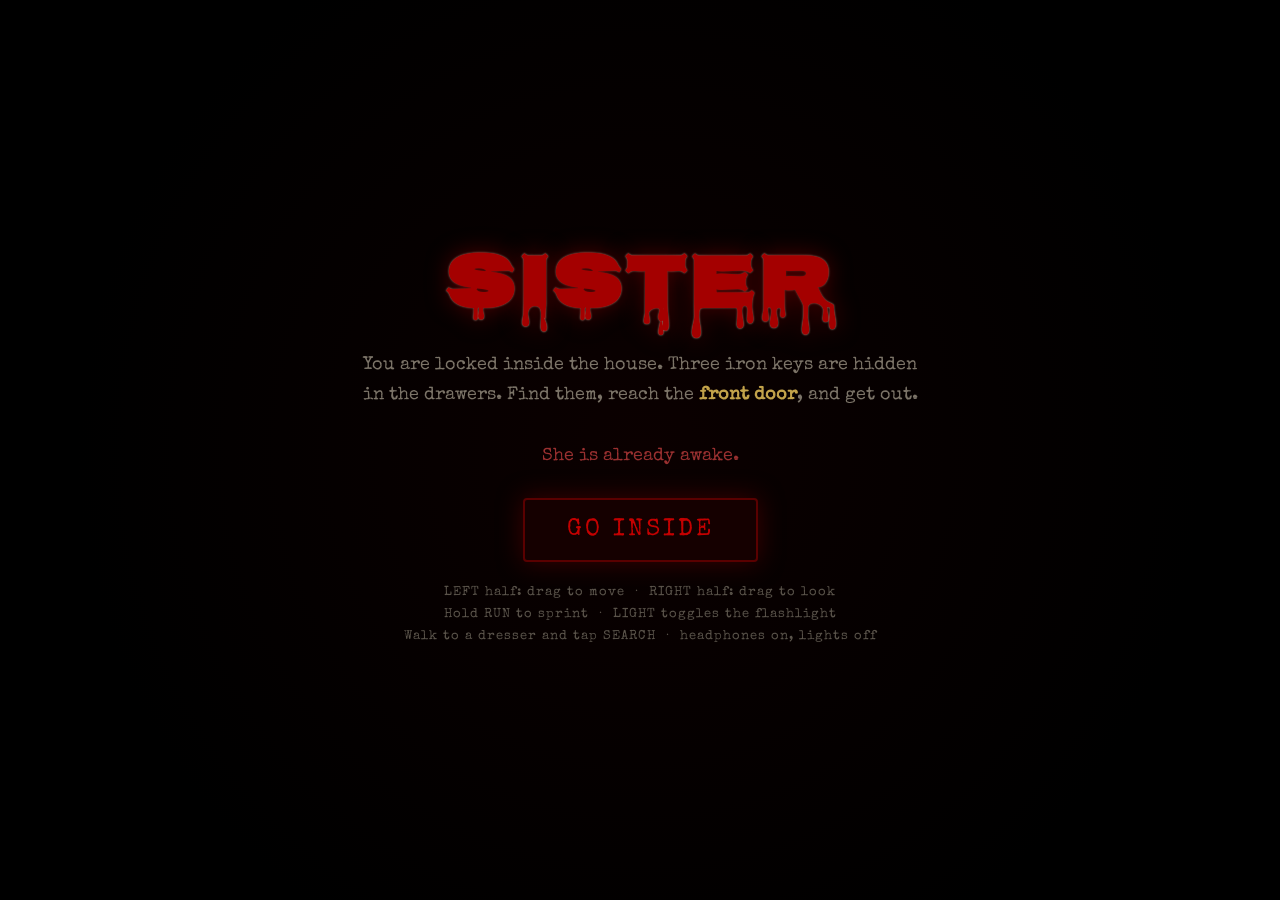
==== index3d.html @ 6b9f0861 "Add 3D version (three.js): first-person PS1/VHS horror New true-3D build alongside the 2D raycaster:" ====
<!DOCTYPE html>
<html lang="en">
<head>
<meta charset="UTF-8" />
<meta name="viewport" content="width=device-width, initial-scale=1.0, maximum-scale=1.0, user-scalable=no, viewport-fit=cover" />
<meta name="apple-mobile-web-app-capable" content="yes" />
<meta name="theme-color" content="#000000" />
<title>SISTER 3D — Don't Let Her Find You</title>
<link rel="stylesheet" href="css/style.css" />
<style>
  /* 3D canvas fills the screen, chunky upscale */
  #game { position:fixed; inset:0; width:100vw; height:100vh; display:block; image-rendering:pixelated; background:#05060a; }
  #actBtn {
    position:fixed; left:50%; transform:translateX(-50%); bottom:7vh;
    padding:14px 26px; border-radius:8px; border:2px solid #4a4420;
    background:rgba(40,36,14,0.6); color:#e3d9a6; font-family:inherit;
    font-size:clamp(14px,4vw,18px); letter-spacing:3px; z-index:7; box-shadow:0 0 18px rgba(150,130,0,0.25);
  }
  #actBtn:active { transform:translateX(-50%) scale(0.95); }
</style>
</head>
<body>
  <canvas id="game"></canvas>
  <div id="vig"></div>
  <div id="redveil"></div>

  <div id="vhs" class="hidden">
    <div id="scan"></div>
    <div id="rec"><span class="dot">●</span> REC&nbsp; <span id="tc">0:00:00</span></div>
    <div id="track"></div>
  </div>

  <div id="hud" class="hidden">
    <div id="obj">SEARCH THE DRAWERS — 0/3 KEYS</div>
    <div id="toast"></div>
  </div>

  <div id="battWrap" class="hidden"><div id="batt"></div></div>
  <div id="runBtn" class="hidden">RUN</div>
  <div id="flashBtn" class="hidden">LIGHT</div>
  <div id="actBtn" class="hidden">SEARCH</div>

  <div id="title" class="scr">
    <h1>SISTER</h1>
    <p class="sub">
      You are locked inside the house. Three iron keys are hidden in the
      drawers. Find them, reach the <b>front door</b>, and get out.<br><br>
      <i>She is already awake.</i>
    </p>
    <button class="btn" id="startBtn">GO INSIDE</button>
    <div class="tip">
      LEFT half: drag to move &nbsp;·&nbsp; RIGHT half: drag to look<br>
      Hold RUN to sprint &nbsp;·&nbsp; LIGHT toggles the flashlight<br>
      Walk to a dresser and tap SEARCH &nbsp;·&nbsp; headphones on, lights off
    </div>
  </div>

  <div id="over" class="scr hidden">
    <h1 id="overTitle">SHE FOUND YOU</h1>
    <p class="sub" id="overMsg"></p>
    <button class="btn" id="retryBtn">AGAIN</button>
  </div>

  <div id="jump" class="hidden"><canvas id="jumpCanvas"></canvas></div>

  <script type="module" src="js3d/main.js"></script>
</body>
</html>
---- css/style.css ----
/* self-hosted fonts (Google Fonts, OFL/Apache licensed) — work offline */
@font-face { font-family:'Nosifer'; src:url('../assets/fonts/Nosifer.ttf') format('truetype'); font-display:swap; }
@font-face { font-family:'Special Elite'; src:url('../assets/fonts/SpecialElite.ttf') format('truetype'); font-display:swap; }
@font-face { font-family:'Oswald'; src:url('../assets/fonts/Oswald.ttf') format('truetype'); font-weight:600; font-display:swap; }

* { margin:0; padding:0; box-sizing:border-box; -webkit-tap-highlight-color:transparent; }
html, body {
  width:100%; height:100%; overflow:hidden; background:#000; color:#b8b2a4;
  font-family:'Special Elite', 'Courier New', monospace; touch-action:none;
  user-select:none; -webkit-user-select:none; overscroll-behavior:none;
}
#game {
  display:block; position:fixed; inset:0; width:100vw; height:100vh;
  background:#000; image-rendering:pixelated;
}

/* darkness / flashlight vignette over the world */
#vig {
  position:fixed; inset:0; pointer-events:none; z-index:3;
  box-shadow: inset 0 0 26vmin 9vmin rgba(0,0,0,0.96), inset 0 0 9vmin 3vmin rgba(0,0,0,0.85);
  background: radial-gradient(ellipse 70% 60% at 50% 56%, rgba(0,0,0,0) 30%, rgba(0,0,0,0.55) 100%);
}
#redveil {
  position:fixed; inset:0; pointer-events:none; z-index:4; opacity:0; transition:opacity .15s;
  background: radial-gradient(circle at 50% 50%, rgba(120,0,0,0) 30%, rgba(130,0,0,0.6) 100%);
}

/* HUD */
#hud {
  position:fixed; top:0; left:0; right:0; z-index:6; padding:14px 16px;
  pointer-events:none; display:flex; flex-direction:column; gap:6px;
  text-shadow:0 0 6px #000, 0 1px 1px #000;
}
#obj { font-family:'Oswald','Special Elite',sans-serif; font-size:clamp(14px,3.8vw,18px); letter-spacing:2px; color:#cdc6b4; text-transform:uppercase; }
#obj b { color:#d8b24a; }
#keys { display:flex; gap:8px; font-size:clamp(18px,5vw,24px); line-height:1; }
.kslot { color:#3c352c; transition:color .3s, text-shadow .3s; }
.kslot.has { color:#e2bc4e; text-shadow:0 0 10px #b8861f; }
#toast {
  font-size:clamp(11px,3vw,14px); color:#8d8576; min-height:1.1em;
  font-style:italic; opacity:0; transition:opacity .4s;
}
#toast.show { opacity:1; }

/* on-screen controls */
#stamWrap {
  position:fixed; left:16px; bottom:16px; width:34vw; max-width:170px; height:8px;
  background:rgba(20,16,14,0.6); border:1px solid #3a322a; border-radius:4px;
  z-index:6; pointer-events:none;
}
#stam {
  height:100%; width:100%; border-radius:3px;
  background:linear-gradient(90deg,#7a2c2c,#c46a3a); transition:width .12s;
}
#runBtn {
  position:fixed; right:5vw; bottom:11vh;
  width:21vw; max-width:108px; height:21vw; max-height:108px;
  border-radius:50%; border:2px solid #4a2020; background:rgba(40,14,14,0.5);
  color:#cc9988; font-size:clamp(12px,3.4vw,15px); letter-spacing:2px; z-index:7;
  display:flex; align-items:center; justify-content:center; box-shadow:0 0 18px rgba(120,0,0,0.3);
}
#runBtn.act { background:rgba(110,20,20,0.65); transform:scale(0.94); }

#hideBtn {
  position:fixed; left:50%; transform:translateX(-50%); bottom:7vh;
  padding:14px 26px; border-radius:8px; border:2px solid #3a4a30;
  background:rgba(20,30,16,0.6); color:#bcd0a0; font-family:inherit;
  font-size:clamp(14px,4vw,18px); letter-spacing:3px; z-index:7;
  box-shadow:0 0 18px rgba(40,80,20,0.3);
}
#hideBtn.act { background:rgba(60,90,30,0.7); transform:translateX(-50%) scale(0.95); }

#flashBtn {
  position:fixed; right:5vw; bottom:30vh;
  width:17vw; max-width:88px; height:17vw; max-height:88px;
  border-radius:50%; border:2px solid #4a4420; background:rgba(40,36,14,0.5);
  color:#d8cf9a; font-size:clamp(11px,3vw,14px); letter-spacing:1px; z-index:7;
  display:flex; align-items:center; justify-content:center; box-shadow:0 0 16px rgba(150,130,0,0.25);
}
#flashBtn.act { background:rgba(120,100,20,0.6); transform:scale(0.94); }

/* battery meter (mirrors stamina, on the right) */
#battWrap {
  position:fixed; left:16px; bottom:30px; width:34vw; max-width:170px; height:8px;
  background:rgba(20,20,26,0.6); border:1px solid #2a3340; border-radius:4px;
  z-index:6; pointer-events:none;
}
#batt {
  height:100%; width:100%; border-radius:3px;
  background:linear-gradient(90deg,#2a6a8a,#7ad0ff); transition:width .2s;
}
#batt.low { background:linear-gradient(90deg,#7a2c2c,#d8b24a); }

/* ---- VHS camcorder overlay ---- */
#vhs { position:fixed; inset:0; z-index:5; pointer-events:none; }
#scan { position:absolute; inset:0;
  background:repeating-linear-gradient(0deg, rgba(0,0,0,0.22) 0px, rgba(0,0,0,0.22) 1px, rgba(0,0,0,0) 2px, rgba(0,0,0,0) 4px);
  mix-blend-mode:multiply; opacity:0.5;
}
#rec { position:absolute; top:14px; right:16px; color:#e8e2d2; letter-spacing:2px;
  font-size:clamp(13px,3.6vw,17px); text-shadow:0 0 6px #000; }
#rec .dot { color:#ff2a2a; animation:recblink 1.2s steps(1) infinite; }
@keyframes recblink { 0%,50%{opacity:1} 51%,100%{opacity:0.1} }
#track { position:absolute; left:0; right:0; height:14vh; top:-20vh;
  background:linear-gradient(180deg, rgba(255,255,255,0) 0%, rgba(255,255,255,0.10) 50%, rgba(255,255,255,0) 100%);
  filter:blur(1px); opacity:0; }
#vhs.glitch #track { animation:tracking 0.5s linear; }
@keyframes tracking { 0%{top:-20vh;opacity:0.0} 20%{opacity:0.7} 100%{top:120vh;opacity:0} }
#vhs.glitch #scan { transform:translateX(2px); }

/* overlay screens */
.scr {
  position:fixed; inset:0; z-index:20; display:flex; flex-direction:column;
  align-items:center; justify-content:center; text-align:center; padding:26px;
  background:radial-gradient(circle at center,#0b0000 0%, #000 72%);
}
.hidden { display:none !important; }

h1 {
  font-family:'Nosifer', 'Special Elite', serif;
  font-size:clamp(30px,11vw,76px); letter-spacing:2px; color:#a40000; line-height:1.05;
  text-shadow:0 0 22px #4a0000, 0 0 2px #d8c9b0; animation:flick 5s infinite; margin-bottom:18px;
}
@keyframes flick { 0%,17%,19%,21%,82%,100%{opacity:1} 18%,20%{opacity:.2} 55%{opacity:.82} }

.sub { color:#7c7468; font-size:clamp(13px,3.7vw,18px); max-width:560px; line-height:1.7; margin-bottom:26px; }
.sub b { color:#c2a24a; }
.sub i { color:#9a3030; font-style:normal; }

.btn {
  background:#150000; color:#c40000; border:2px solid #5a0000; padding:18px 42px;
  font-family:inherit; font-size:clamp(18px,5vw,24px); letter-spacing:3px; border-radius:4px;
  box-shadow:0 0 24px #3a0000; cursor:pointer; transition:transform .1s, background .2s;
}
.btn:active { transform:scale(.95); background:#2a0000; }

.tip { margin-top:20px; color:#5a534a; font-size:clamp(11px,3vw,13px); letter-spacing:1px; line-height:1.7; }

#jump { position:fixed; inset:0; z-index:30; background:#000; }
#jump canvas { width:100%; height:100%; display:block; }

.shake { animation:shk .07s infinite; }
@keyframes shk {
  0%{transform:translate(0,0)} 25%{transform:translate(3px,-2px)}
  50%{transform:translate(-3px,2px)} 75%{transform:translate(-2px,-2px)} 100%{transform:translate(2px,2px)}
}
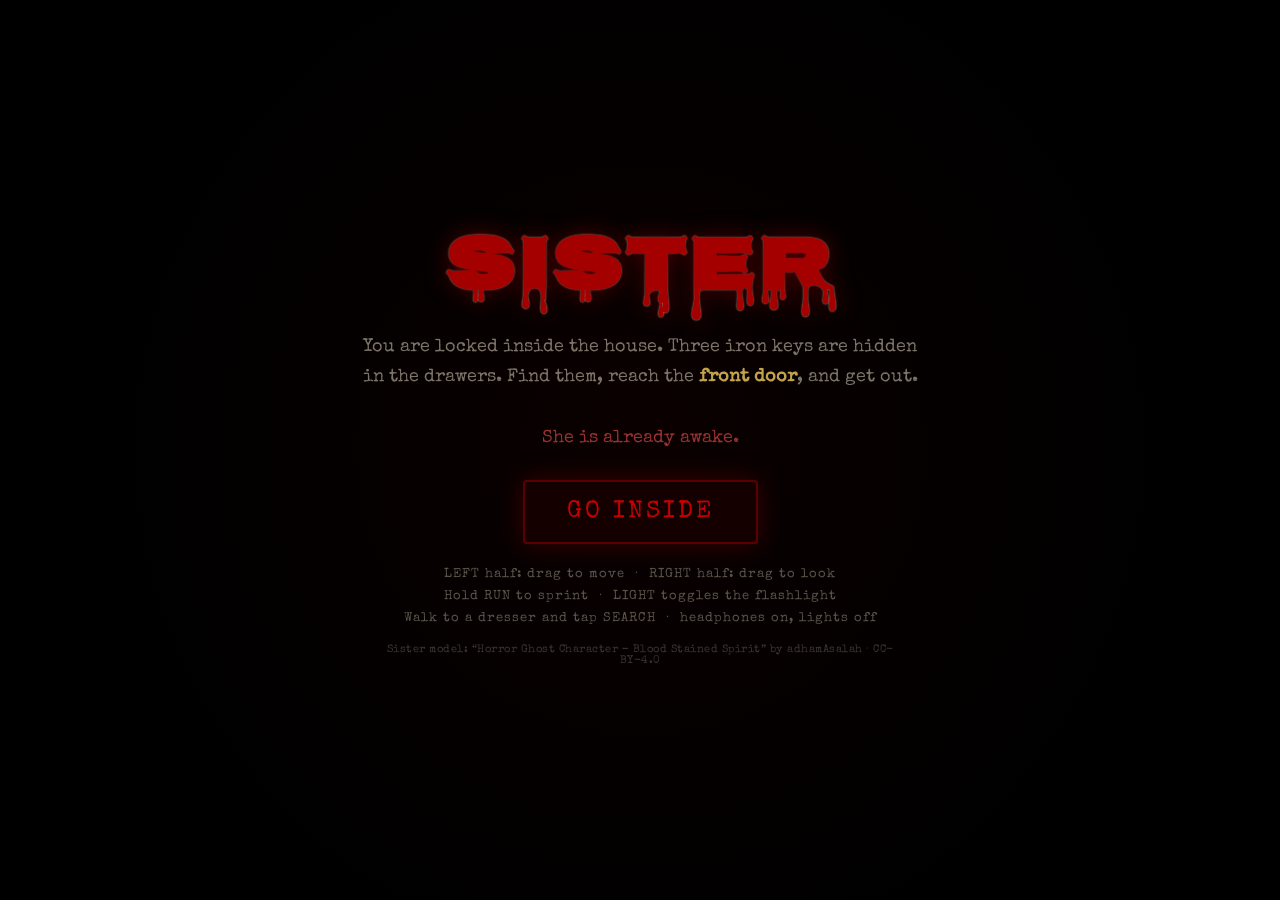
==== commit ebb90e29: "New Sister: blood-stained ghost (real 3D Sketchfab model, CC-BY) Replaced the killer with the user-p" ====
--- a/index3d.html
+++ b/index3d.html
@@ -17,6 +17,15 @@
     font-size:clamp(14px,4vw,18px); letter-spacing:3px; z-index:7; box-shadow:0 0 18px rgba(150,130,0,0.25);
   }
   #actBtn:active { transform:translateX(-50%) scale(0.95); }
+  /* second meter (stamina) sits just above the battery */
+  #stamWrap { position:fixed; left:16px; bottom:42px; width:34vw; max-width:170px; height:6px;
+    background:rgba(20,16,14,0.6); border:1px solid #3a322a; border-radius:4px; z-index:6; pointer-events:none; }
+  #stam { height:100%; width:100%; border-radius:3px; background:linear-gradient(90deg,#5a6a2c,#9ad04a); transition:width .12s; }
+  /* hiding: looking out through a wardrobe slit */
+  #hideMask { position:fixed; inset:0; z-index:5; pointer-events:none; display:none; }
+  #hideMask.on { display:block; }
+  #hideMask::before, #hideMask::after { content:''; position:fixed; left:0; right:0; height:34vh; background:#000; }
+  #hideMask::before { top:0; } #hideMask::after { bottom:0; }
 </style>
 </head>
 <body>
@@ -35,7 +44,9 @@
     <div id="toast"></div>
   </div>
 
+  <div id="hideMask"></div>
   <div id="battWrap" class="hidden"><div id="batt"></div></div>
+  <div id="stamWrap" class="hidden"><div id="stam"></div></div>
   <div id="runBtn" class="hidden">RUN</div>
   <div id="flashBtn" class="hidden">LIGHT</div>
   <div id="actBtn" class="hidden">SEARCH</div>
@@ -53,6 +64,7 @@
       Hold RUN to sprint &nbsp;·&nbsp; LIGHT toggles the flashlight<br>
       Walk to a dresser and tap SEARCH &nbsp;·&nbsp; headphones on, lights off
     </div>
+    <div class="credit">Sister model: “Horror Ghost Character – Blood Stained Spirit” by adhamAsalah · CC-BY-4.0</div>
   </div>
 
   <div id="over" class="scr hidden">
--- a/css/style.css
+++ b/css/style.css
@@ -135,6 +135,7 @@
 .btn:active { transform:scale(.95); background:#2a0000; }
 
 .tip { margin-top:20px; color:#5a534a; font-size:clamp(11px,3vw,13px); letter-spacing:1px; line-height:1.7; }
+.credit { margin-top:14px; color:#48433c; font-size:clamp(9px,2.4vw,11px); letter-spacing:0.5px; max-width:520px; opacity:0.8; }
 
 #jump { position:fixed; inset:0; z-index:30; background:#000; }
 #jump canvas { width:100%; height:100%; display:block; }
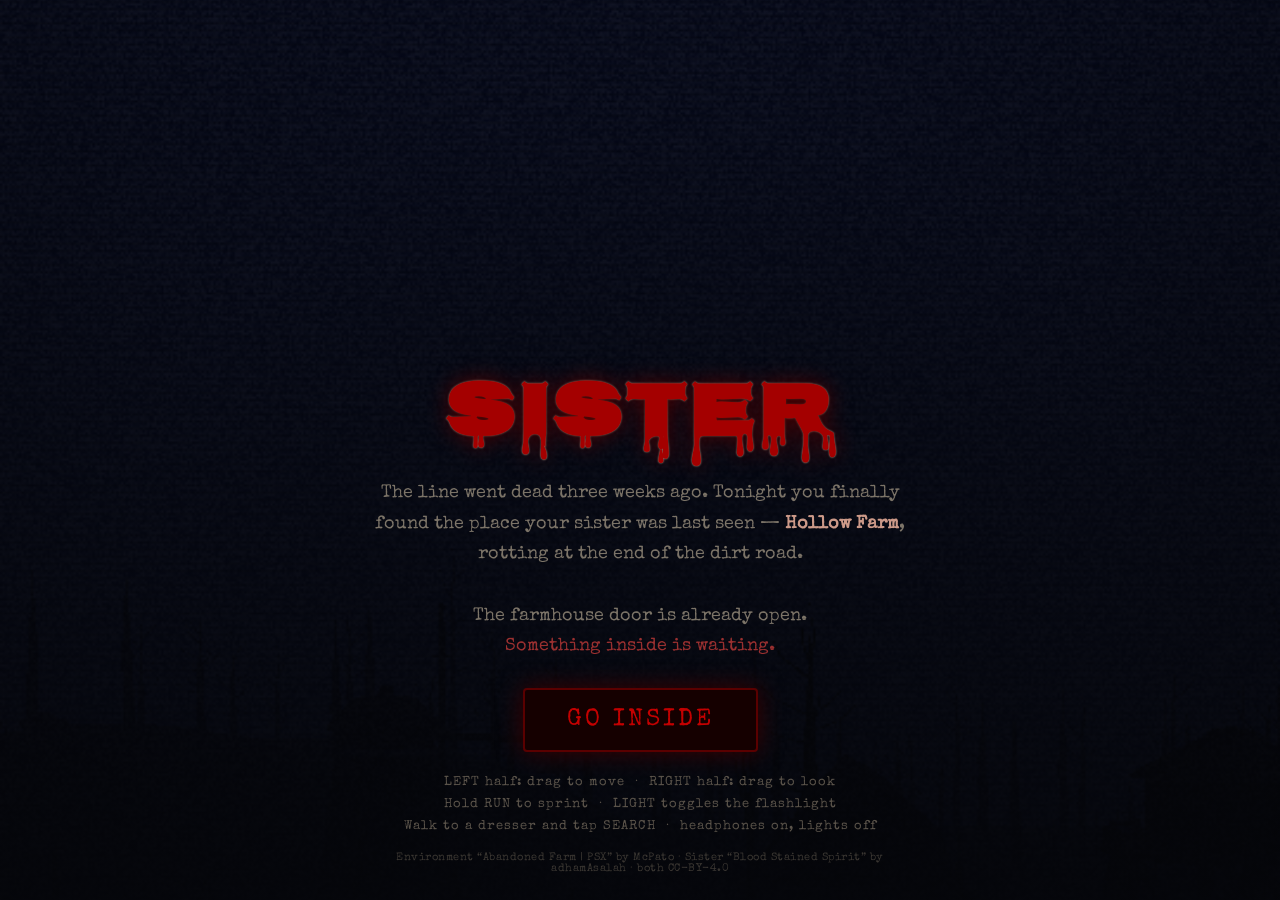
==== commit e903d39f: "Add the abandoned farm as the story intro Rendered McPato's CC-BY 'Abandoned Farm | PSX Environment'" ====
--- a/index3d.html
+++ b/index3d.html
@@ -4,8 +4,13 @@
 <meta charset="UTF-8" />
 <meta name="viewport" content="width=device-width, initial-scale=1.0, maximum-scale=1.0, user-scalable=no, viewport-fit=cover" />
 <meta name="apple-mobile-web-app-capable" content="yes" />
+<meta name="mobile-web-app-capable" content="yes" />
+<meta name="apple-mobile-web-app-status-bar-style" content="black-translucent" />
+<meta name="apple-mobile-web-app-title" content="SISTER" />
 <meta name="theme-color" content="#000000" />
 <title>SISTER 3D — Don't Let Her Find You</title>
+<link rel="manifest" href="manifest.webmanifest" />
+<link rel="apple-touch-icon" href="assets/icons/apple-touch-icon.png" />
 <link rel="stylesheet" href="css/style.css" />
 <style>
   /* 3D canvas fills the screen, chunky upscale */
@@ -17,6 +22,15 @@
     font-size:clamp(14px,4vw,18px); letter-spacing:3px; z-index:7; box-shadow:0 0 18px rgba(150,130,0,0.25);
   }
   #actBtn:active { transform:translateX(-50%) scale(0.95); }
+  /* story intro uses the rendered farm as its backdrop */
+  #title {
+    background:
+      linear-gradient(180deg, rgba(5,6,10,0.45) 0%, rgba(5,6,10,0.74) 60%, rgba(5,6,10,0.92) 100%),
+      url('assets/intro/farm.png') center 32% / cover no-repeat;
+  }
+  #title h1 { margin-top:auto; }
+  #title .btn, #title .tip, #title .credit { }
+  #title .sub b { color:#c98; } #title .sub i { color:#9a3030; }
   /* second meter (stamina) sits just above the battery */
   #stamWrap { position:fixed; left:16px; bottom:42px; width:34vw; max-width:170px; height:6px;
     background:rgba(20,16,14,0.6); border:1px solid #3a322a; border-radius:4px; z-index:6; pointer-events:none; }
@@ -54,9 +68,11 @@
   <div id="title" class="scr">
     <h1>SISTER</h1>
     <p class="sub">
-      You are locked inside the house. Three iron keys are hidden in the
-      drawers. Find them, reach the <b>front door</b>, and get out.<br><br>
-      <i>She is already awake.</i>
+      The line went dead three weeks ago. Tonight you finally found the place
+      your sister was last seen — <b>Hollow Farm</b>, rotting at the end of the
+      dirt road.<br><br>
+      The farmhouse door is already open.<br>
+      <i>Something inside is waiting.</i>
     </p>
     <button class="btn" id="startBtn">GO INSIDE</button>
     <div class="tip">
@@ -64,7 +80,7 @@
       Hold RUN to sprint &nbsp;·&nbsp; LIGHT toggles the flashlight<br>
       Walk to a dresser and tap SEARCH &nbsp;·&nbsp; headphones on, lights off
     </div>
-    <div class="credit">Sister model: “Horror Ghost Character – Blood Stained Spirit” by adhamAsalah · CC-BY-4.0</div>
+    <div class="credit">Environment “Abandoned Farm | PSX” by McPato · Sister “Blood Stained Spirit” by adhamAsalah · both CC-BY-4.0</div>
   </div>
 
   <div id="over" class="scr hidden">
@@ -76,5 +92,10 @@
   <div id="jump" class="hidden"><canvas id="jumpCanvas"></canvas></div>
 
   <script type="module" src="js3d/main.js"></script>
+  <script>
+    if ('serviceWorker' in navigator) {
+      window.addEventListener('load', () => navigator.serviceWorker.register('sw.js').catch(() => {}));
+    }
+  </script>
 </body>
 </html>
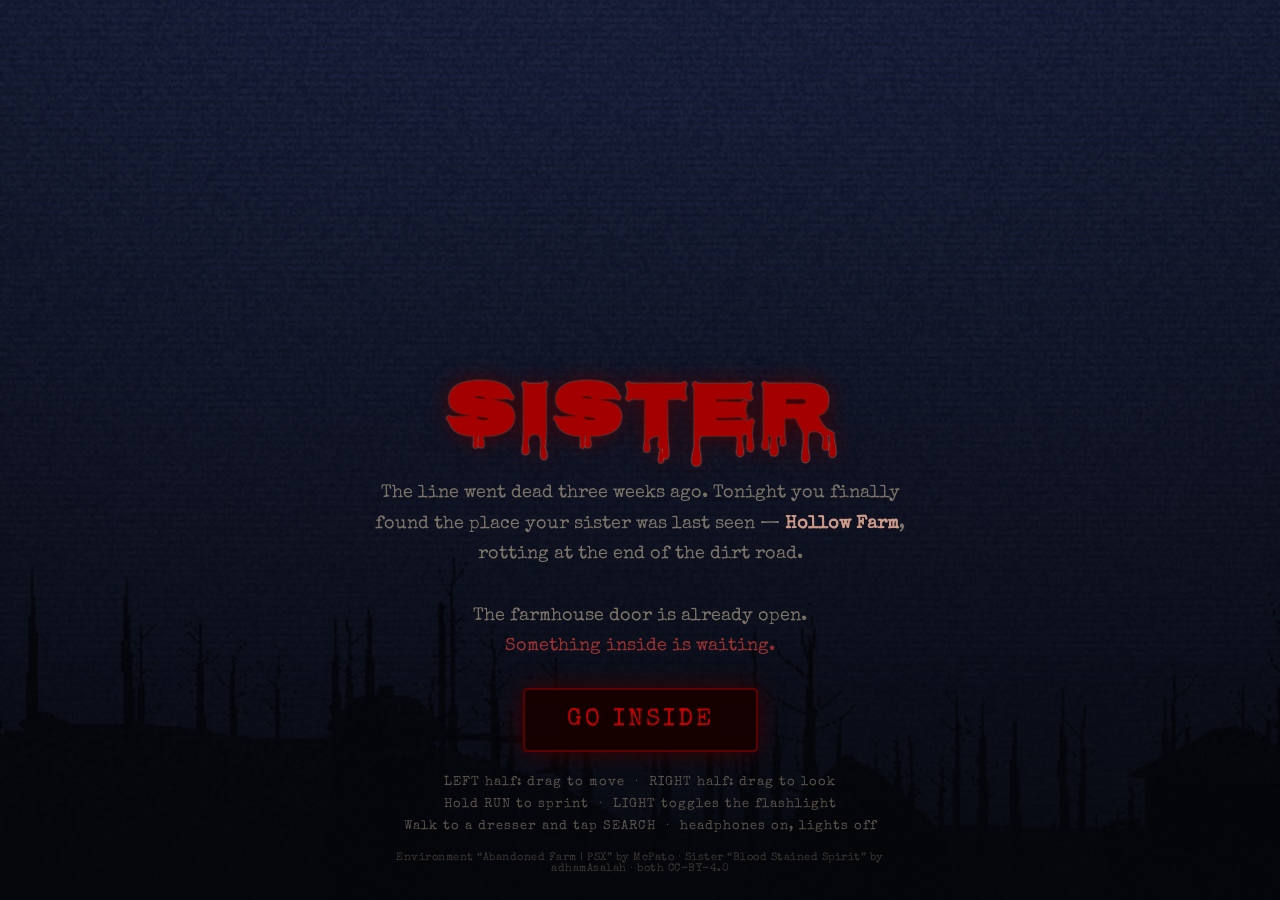
==== commit 93b9973f: "Open the game at the farm: intro cutscene before the house Tapping GO INSIDE now plays a short openi" ====
--- a/index3d.html
+++ b/index3d.html
@@ -31,6 +31,20 @@
   #title h1 { margin-top:auto; }
   #title .btn, #title .tip, #title .credit { }
   #title .sub b { color:#c98; } #title .sub i { color:#9a3030; }
+  /* opening cutscene */
+  #intro { position:fixed; inset:0; z-index:25; display:flex; flex-direction:column;
+    align-items:center; justify-content:flex-end; text-align:center; padding:0 26px 16vh;
+    background:#000; overflow:hidden; }
+  #introBg { position:absolute; inset:0; background:url('assets/intro/farm.png') center/cover no-repeat;
+    animation:kenburns 16s ease-out forwards; transform-origin:50% 40%; }
+  @keyframes kenburns { from { transform:scale(1.02); } to { transform:scale(1.2); } }
+  #introVeil { position:absolute; inset:0;
+    background:linear-gradient(180deg, rgba(0,0,0,0.25) 0%, rgba(0,0,0,0.55) 55%, rgba(0,0,0,0.9) 100%); }
+  #introText { position:relative; color:#cdc6b4; font-size:clamp(16px,4.6vw,22px); line-height:1.6;
+    text-shadow:0 0 8px #000, 0 1px 2px #000; max-width:560px; min-height:3.4em; }
+  #introTap { position:relative; margin-top:18px; color:#6a6358; font-size:clamp(11px,3vw,13px);
+    letter-spacing:2px; animation:tapblink 1.6s infinite; }
+  @keyframes tapblink { 50% { opacity:0.25; } }
   /* second meter (stamina) sits just above the battery */
   #stamWrap { position:fixed; left:16px; bottom:42px; width:34vw; max-width:170px; height:6px;
     background:rgba(20,16,14,0.6); border:1px solid #3a322a; border-radius:4px; z-index:6; pointer-events:none; }
@@ -83,6 +97,13 @@
     <div class="credit">Environment “Abandoned Farm | PSX” by McPato · Sister “Blood Stained Spirit” by adhamAsalah · both CC-BY-4.0</div>
   </div>
 
+  <div id="intro" class="hidden">
+    <div id="introBg"></div>
+    <div id="introVeil"></div>
+    <p id="introText"></p>
+    <div id="introTap">tap to continue</div>
+  </div>
+
   <div id="over" class="scr hidden">
     <h1 id="overTitle">SHE FOUND YOU</h1>
     <p class="sub" id="overMsg"></p>
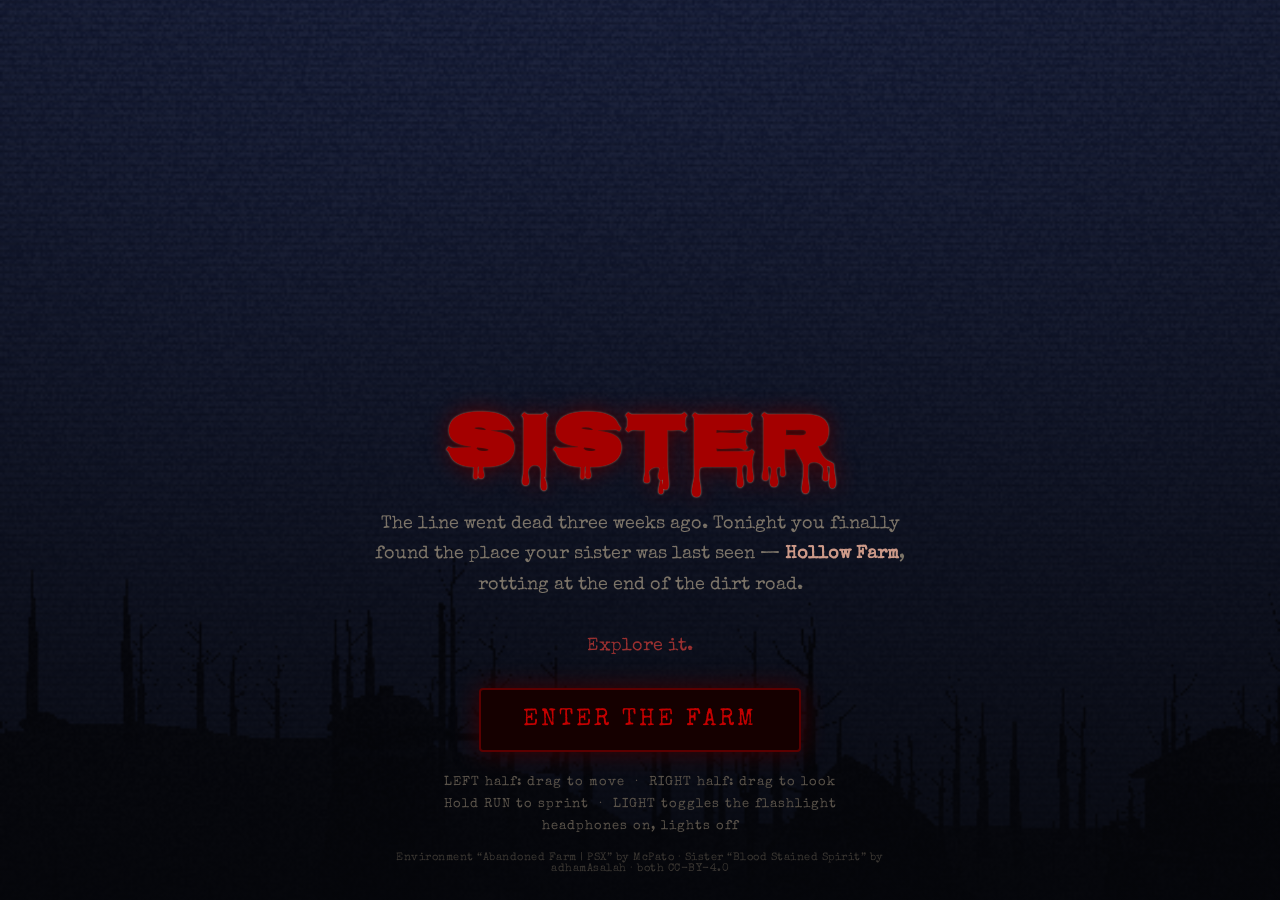
==== commit d46fee48: "Farm is the only game now, with full-resolution textures restored As requested: - Restored all 89 OR" ====
--- a/index3d.html
+++ b/index3d.html
@@ -68,7 +68,7 @@
   </div>
 
   <div id="hud" class="hidden">
-    <div id="obj">SEARCH THE DRAWERS — 0/3 KEYS</div>
+    <div id="obj">HOLLOW FARM</div>
     <div id="toast"></div>
   </div>
 
@@ -85,14 +85,13 @@
       The line went dead three weeks ago. Tonight you finally found the place
       your sister was last seen — <b>Hollow Farm</b>, rotting at the end of the
       dirt road.<br><br>
-      The farmhouse door is already open.<br>
-      <i>Something inside is waiting.</i>
+      <i>Explore it.</i>
     </p>
-    <button class="btn" id="startBtn">GO INSIDE</button>
+    <button class="btn" id="startBtn">ENTER THE FARM</button>
     <div class="tip">
       LEFT half: drag to move &nbsp;·&nbsp; RIGHT half: drag to look<br>
       Hold RUN to sprint &nbsp;·&nbsp; LIGHT toggles the flashlight<br>
-      Walk to a dresser and tap SEARCH &nbsp;·&nbsp; headphones on, lights off
+      headphones on, lights off
     </div>
     <div class="credit">Environment “Abandoned Farm | PSX” by McPato · Sister “Blood Stained Spirit” by adhamAsalah · both CC-BY-4.0</div>
   </div>
